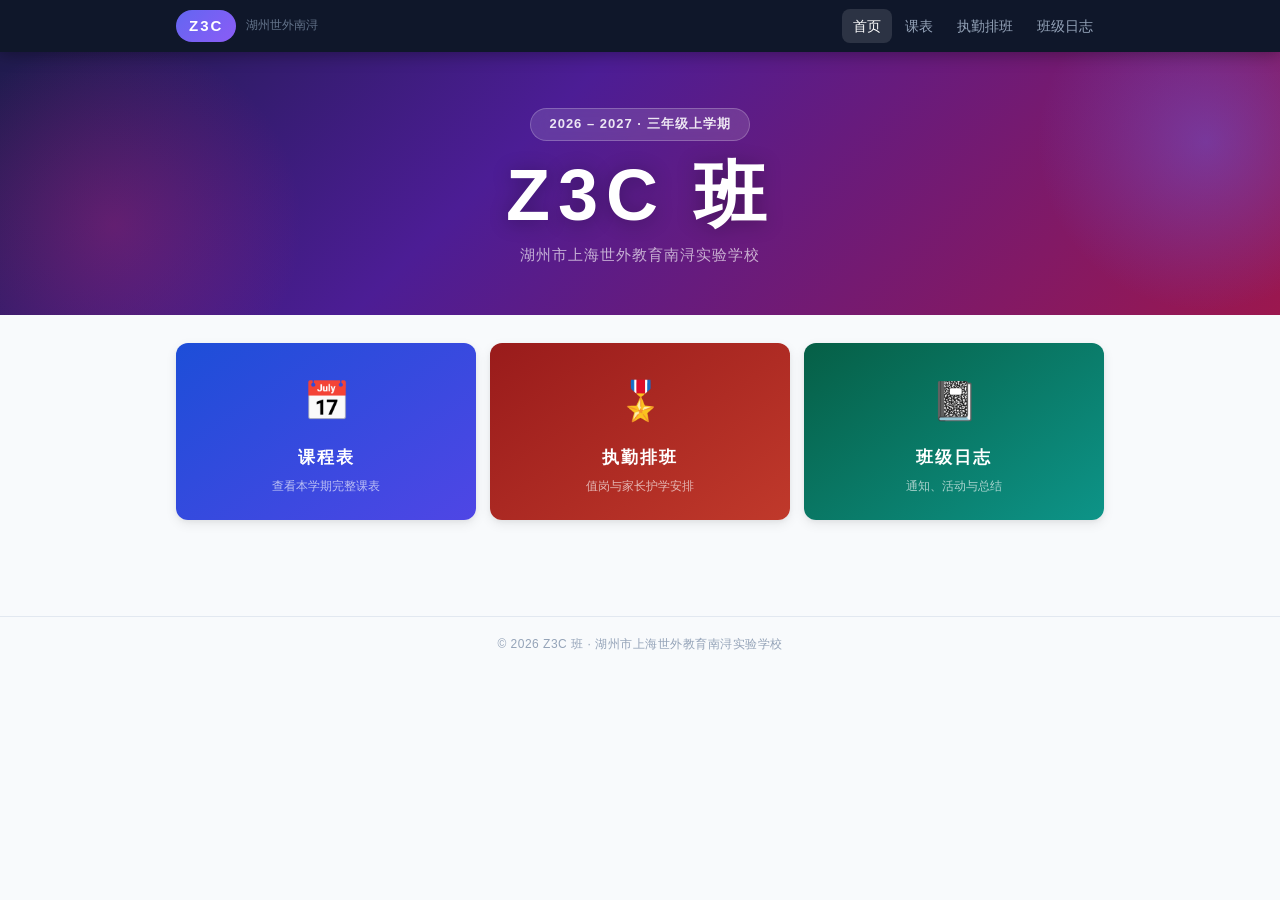
==== index.html @ 98ff059a "Add project files: HTML pages, CSS, and VSCode settings" ====
<!DOCTYPE html>
<html lang="zh-CN">
<head>
  <meta charset="UTF-8">
  <meta name="viewport" content="width=device-width, initial-scale=1.0">
  <title>Z3C 班 · 主页</title>
  <link rel="stylesheet" href="css/style.css">
</head>
<body>

<nav>
  <div class="nav-inner">
    <a class="nav-brand" href="index.html">
      <span class="class-badge">Z3C</span>
      <span class="school-name">湖州世外南浔</span>
    </a>
    <ul class="nav-links">
      <li><a href="index.html" class="active">首页</a></li>
      <li><a href="schedule.html">课表</a></li>
      <li><a href="duty.html">执勤排班</a></li>
      <li><a href="journal.html">班级日志</a></li>
    </ul>
  </div>
</nav>

<!-- Hero -->
<div class="hero">
  <div class="hero-inner">
    <div class="hero-chip">2026 – 2027 · 三年级上学期</div>
    <h1>Z3C 班</h1>
    <p class="hero-sub">湖州市上海世外教育南浔实验学校</p>
  </div>
</div>

<main class="page">
  <div class="nav-grid">
    <a href="schedule.html" class="nav-card nav-card-blue">
      <div class="card-icon">📅</div>
      <div class="card-label">课程表</div>
      <div class="card-desc">查看本学期完整课表</div>
    </a>
    <a href="duty.html" class="nav-card nav-card-red">
      <div class="card-icon">🎖️</div>
      <div class="card-label">执勤排班</div>
      <div class="card-desc">值岗与家长护学安排</div>
    </a>
    <a href="journal.html" class="nav-card nav-card-green">
      <div class="card-icon">📓</div>
      <div class="card-label">班级日志</div>
      <div class="card-desc">通知、活动与总结</div>
    </a>
  </div>
</main>

<footer>© 2026 Z3C 班 · 湖州市上海世外教育南浔实验学校</footer>

</body>
</html>
---- css/style.css ----
/* ─────────────────────────────────────────────
   Z3C 班级主页 · 全站样式
   Design: PPT-inspired · Mobile-first
───────────────────────────────────────────── */
:root {
  --indigo:   #4f46e5;
  --violet:   #7c3aed;
  --pink:     #db2777;
  --red:      #c0392b;
  --teal:     #0d9488;
  --amber:    #d97706;
  --slate-900:#0f172a;
  --slate-800:#1e293b;
  --slate-700:#334155;
  --slate-600:#475569;
  --slate-400:#94a3b8;
  --slate-300:#cbd5e1;
  --slate-200:#e2e8f0;
  --slate-100:#f1f5f9;
  --slate-50: #f8fafc;
  --white:    #ffffff;
  --r: 12px;
  --shadow-sm: 0 1px 3px rgba(0,0,0,.08), 0 1px 2px rgba(0,0,0,.05);
  --shadow:    0 4px 12px rgba(0,0,0,.08), 0 2px 4px rgba(0,0,0,.04);
  --shadow-lg: 0 12px 32px rgba(0,0,0,.12), 0 4px 8px rgba(0,0,0,.05);
}

*, *::before, *::after { box-sizing: border-box; margin: 0; padding: 0; }

html { -webkit-text-size-adjust: 100%; }

body {
  font-family: -apple-system, BlinkMacSystemFont, 'Segoe UI',
               'PingFang SC', 'Hiragino Sans GB', 'Microsoft YaHei', sans-serif;
  background: var(--slate-50);
  color: var(--slate-800);
  line-height: 1.6;
  -webkit-font-smoothing: antialiased;
  min-height: 100dvh;
}

/* ── Nav ─────────────────────────────────── */
nav {
  background: var(--slate-900);
  position: sticky;
  top: 0;
  z-index: 100;
  box-shadow: 0 2px 16px rgba(0,0,0,.35);
}
.nav-inner {
  max-width: 960px;
  margin: 0 auto;
  display: flex;
  align-items: center;
  padding: 0 16px;
  height: 52px;
  gap: 4px;
}
.nav-brand {
  text-decoration: none;
  margin-right: auto;
  display: flex;
  align-items: center;
  gap: 10px;
  flex-shrink: 0;
}
.nav-brand .class-badge {
  background: linear-gradient(135deg, #6366f1, #8b5cf6);
  color: white;
  font-size: 15px;
  font-weight: 800;
  padding: 4px 13px;
  border-radius: 20px;
  letter-spacing: 2px;
}
.nav-brand .school-name {
  font-size: 12px;
  font-weight: 500;
  color: #64748b;
  white-space: nowrap;
}
.nav-links { list-style: none; display: flex; gap: 2px; }
.nav-links a {
  display: block;
  padding: 6px 11px;
  color: #94a3b8;
  text-decoration: none;
  border-radius: 8px;
  font-size: 14px;
  font-weight: 500;
  transition: background .15s, color .15s;
  white-space: nowrap;
}
.nav-links a:hover, .nav-links a.active {
  background: rgba(255,255,255,.12);
  color: white;
}

/* ── Page wrapper ────────────────────────── */
.page {
  max-width: 960px;
  margin: 0 auto;
  padding: 0 16px 64px;
}

/* ── Hero ─────────────────────────────────
   Full-bleed gradient behind, contained text
─────────────────────────────────────────── */
.hero {
  position: relative;
  overflow: hidden;
  background: linear-gradient(135deg, #1e1b4b 0%, #4c1d95 40%, #9d174d 100%);
  padding: 56px 24px 48px;
  text-align: center;
  /* Extend edge-to-edge on mobile */
  margin-left: -16px;
  margin-right: -16px;
}
/* Decorative bokeh blobs */
.hero::before {
  content: '';
  position: absolute;
  top: -80px; right: -80px;
  width: 340px; height: 340px;
  border-radius: 50%;
  background: radial-gradient(circle, rgba(99,102,241,.4) 0%, transparent 70%);
  pointer-events: none;
}
.hero::after {
  content: '';
  position: absolute;
  bottom: -100px; left: -60px;
  width: 380px; height: 380px;
  border-radius: 50%;
  background: radial-gradient(circle, rgba(219,39,119,.28) 0%, transparent 70%);
  pointer-events: none;
}
.hero-inner { position: relative; z-index: 1; }
.hero-chip {
  display: inline-block;
  background: rgba(255,255,255,.13);
  border: 1px solid rgba(255,255,255,.22);
  color: rgba(255,255,255,.88);
  font-size: 13px;
  font-weight: 600;
  padding: 5px 18px;
  border-radius: 20px;
  letter-spacing: 1px;
  margin-bottom: 18px;
  backdrop-filter: blur(8px);
  -webkit-backdrop-filter: blur(8px);
}
.hero h1 {
  color: white;
  font-size: clamp(42px, 10vw, 72px);
  font-weight: 900;
  letter-spacing: 8px;
  margin-bottom: 12px;
  line-height: 1;
  text-shadow: 0 2px 20px rgba(0,0,0,.3);
}
.hero-sub {
  color: rgba(255,255,255,.65);
  font-size: clamp(13px, 3vw, 15px);
  letter-spacing: 1px;
}

/* ── Quick nav cards ─────────────────────── */
.nav-grid {
  display: grid;
  grid-template-columns: repeat(3, 1fr);
  gap: 14px;
  padding-top: 28px;
}
.nav-card {
  display: flex;
  flex-direction: column;
  align-items: center;
  text-align: center;
  text-decoration: none;
  border-radius: var(--r);
  padding: 28px 14px 24px;
  box-shadow: var(--shadow);
  transition: transform .2s ease, box-shadow .2s ease;
  position: relative;
  overflow: hidden;
}
.nav-card:active { transform: scale(.97); }
@media (hover: hover) {
  .nav-card:hover { transform: translateY(-4px); box-shadow: var(--shadow-lg); }
}
.nav-card-blue  { background: linear-gradient(145deg, #1d4ed8, #4f46e5); }
.nav-card-red   { background: linear-gradient(145deg, #991b1b, #c0392b); }
.nav-card-green { background: linear-gradient(145deg, #065f46, #0d9488); }
.nav-card .card-icon { font-size: 38px; margin-bottom: 12px; }
.nav-card .card-label {
  font-size: 17px;
  font-weight: 800;
  color: white;
  margin-bottom: 6px;
  letter-spacing: 2px;
}
.nav-card .card-desc { font-size: 12px; color: rgba(255,255,255,.65); }

/* ── Generic card ────────────────────────── */
.card {
  background: var(--white);
  border-radius: var(--r);
  box-shadow: var(--shadow);
  padding: 20px;
  margin-bottom: 16px;
}
.card-head {
  font-size: 16px;
  font-weight: 700;
  color: var(--slate-800);
  margin-bottom: 16px;
  display: flex;
  align-items: center;
  gap: 8px;
  padding-bottom: 12px;
  border-bottom: 2px solid var(--slate-100);
}

/* ── Page header (inner pages) ───────────── */
.page-header {
  padding: 28px 0 0;
  margin-bottom: 20px;
}
.page-header h1 {
  font-size: 24px;
  font-weight: 900;
  color: var(--slate-900);
  margin-bottom: 4px;
}
.page-header p { color: var(--slate-400); font-size: 13px; }

/* ── Section labels ──────────────────────── */
.section-block {
  display: flex;
  align-items: center;
  gap: 10px;
  margin: 22px 0 12px;
}
.section-block .s-dot {
  width: 11px; height: 11px;
  border-radius: 50%;
  flex-shrink: 0;
}
.section-block .s-label {
  font-size: 13px;
  font-weight: 700;
  letter-spacing: .5px;
  white-space: nowrap;
}
.section-block .s-line {
  flex: 1;
  height: 2px;
  border-radius: 2px;
}
.sec-past .s-dot   { background: var(--slate-300); }
.sec-past .s-label { color: var(--slate-400); }
.sec-past .s-line  { background: var(--slate-200); }
@keyframes pulse-border {
  0%, 100% {
    box-shadow: 0 0 0 0 rgba(192,57,43,.45),
                0 0 0 0 rgba(192,57,43,.2);
    border-color: #fca5a5;
  }
  50% {
    box-shadow: 0 0 0 4px rgba(192,57,43,.18),
                0 0 14px 2px rgba(192,57,43,.12);
    border-color: #c0392b;
  }
}

.sec-now-wrap {
  background: linear-gradient(135deg, #fef2f2, #fde8e8);
  border: 2px solid #fca5a5;
  border-radius: 10px;
  padding: 10px 14px;
  display: flex;
  align-items: center;
  gap: 10px;
  margin: 22px 0 12px;
  animation: pulse-border 2.4s ease-in-out infinite;
}
.sec-now-wrap .s-dot {
  width: 12px; height: 12px;
  border-radius: 50%;
  background: var(--red);
  flex-shrink: 0;
  box-shadow: 0 0 0 3px rgba(192,57,43,.2);
}
.sec-now-wrap .s-label {
  font-size: 14px;
  font-weight: 800;
  color: var(--red);
  letter-spacing: .5px;
}
.sec-now-wrap .s-badge {
  background: var(--red);
  color: white;
  font-size: 10px;
  font-weight: 700;
  padding: 2px 8px;
  border-radius: 10px;
  letter-spacing: .5px;
}
.sec-now-wrap .s-line {
  flex: 1;
  height: 2px;
  border-radius: 2px;
  background: linear-gradient(to right, #fca5a5, transparent);
}

/* ── Scroll container (tables) ───────────── */
.scroll-wrap {
  overflow-x: auto;
  -webkit-overflow-scrolling: touch;
  border-radius: var(--r);
  box-shadow: var(--shadow);
  position: relative;
  background: var(--white);
}
/* Gradient fade right-edge hint */
.scroll-wrap::after {
  content: '';
  position: absolute;
  top: 0; right: 0;
  width: 40px; height: 100%;
  background: linear-gradient(to right, transparent, rgba(255,255,255,.9));
  pointer-events: none;
  border-radius: 0 var(--r) var(--r) 0;
}
.scroll-hint {
  display: none;
  text-align: center;
  font-size: 11px;
  color: var(--slate-400);
  padding: 6px 0 0;
  letter-spacing: .5px;
}

/* ── Schedule table ──────────────────────── */
.sched-table {
  width: 100%;
  border-collapse: collapse;
  min-width: 720px;
  font-size: 15px;
  background: var(--white);
}
.sched-table thead tr:first-child th {
  background: #1e40af;
  color: white;
  font-size: 14px;
  font-weight: 600;
  padding: 13px 9px;
  text-align: center;
  white-space: nowrap;
}
.sched-table thead tr:first-child th:first-child { background: #1d3a8a; }
.sched-table thead tr.time-row th {
  background: #e8edf8;
  color: #475569;
  font-size: 12px;
  font-weight: 500;
  padding: 7px 8px;
  text-align: center;
  border-bottom: 2px solid #dde3f0;
  white-space: nowrap;
}
.sched-table td.day-cell {
  background: #1e40af;
  color: white;
  font-size: 20px;
  font-weight: 800;
  text-align: center;
  width: 44px;
  letter-spacing: 2px;
  border-right: 2px solid #1d3a8a;
}
.sched-table td.lunch-cell {
  background: #f1f5f9;
  text-align: center;
  vertical-align: middle;
  width: 60px;
  font-size: 12px;
  color: #94a3b8;
  font-weight: 600;
  line-height: 2;
  white-space: nowrap;
}
.sched-table td.subj-cell {
  padding: 10px 6px;
  text-align: center;
  vertical-align: middle;
  border: 1px solid #e8ecf5;
  min-width: 82px;
}
.sched-table tbody tr:hover td { filter: brightness(.97); }
.subj-tag {
  display: inline-block;
  font-size: 15px;
  font-weight: 700;
  padding: 3px 10px;
  border-radius: 999px;
  border: 1.5px solid currentColor;
  margin-bottom: 3px;
}
.subj-en    { font-size: 11px; color: #94a3b8; margin-bottom: 2px; display: block; }
.subj-teacher { font-size: 13px; color: #475569; display: block; }

/* Subject colour palette */
.s-chinese .subj-tag { background:#fff1f2; border-color:#fecdd3; color:#9f1239; }
.s-math    .subj-tag { background:#eff6ff; border-color:#bfdbfe; color:#1e40af; }
.s-english .subj-tag { background:#f0fdf4; border-color:#bbf7d0; color:#065f46; }
.s-science .subj-tag { background:#fefce8; border-color:#fef08a; color:#854d0e; }
.s-pe      .subj-tag { background:#fff7ed; border-color:#fed7aa; color:#9a3412; }
.s-music   .subj-tag { background:#fdf4ff; border-color:#e9d5ff; color:#6b21a8; }
.s-art     .subj-tag { background:#fef2f2; border-color:#fecaca; color:#991b1b; }
.s-moral   .subj-tag { background:#f0fdfa; border-color:#99f6e4; color:#134e4a; }
.s-labor   .subj-tag { background:#f7fee7; border-color:#d9f99d; color:#365314; }
.s-classic .subj-tag { background:#fefce8; border-color:#fde68a; color:#92400e; }
.s-club    .subj-tag { background:#ede9fe; border-color:#ddd6fe; color:#5b21b6; }
.s-after   .subj-tag { background:#f8fafc; border-color:#e2e8f0; color:#475569; }
.s-summary .subj-tag { background:#f1f5f9; border-color:#cbd5e1; color:#475569; }
.s-meeting .subj-tag { background:#fdf4ff; border-color:#e9d5ff; color:#6b21a8; }

/* ── Subject colour legend ───────────────── */
.subj-legend {
  display: flex;
  flex-wrap: wrap;
  gap: 8px;
  padding-top: 14px;
}
.subj-legend-item {
  font-size: 12px;
  font-weight: 600;
  padding: 3px 10px;
  border-radius: 999px;
  border: 1.5px solid currentColor;
}

/* ── Duty table ──────────────────────────── */
.duty-table-wrap {
  overflow-x: auto;
  -webkit-overflow-scrolling: touch;
  border-radius: var(--r);
  box-shadow: var(--shadow);
  background: var(--white);
  position: relative;
}
.duty-table-wrap::after {
  content: '';
  position: absolute;
  top: 0; right: 0;
  width: 32px; height: 100%;
  background: linear-gradient(to right, transparent, rgba(255,255,255,.85));
  pointer-events: none;
  border-radius: 0 var(--r) var(--r) 0;
}
.duty-table {
  width: 100%;
  border-collapse: collapse;
  font-size: 15px;
  min-width: 500px;
}
.duty-table thead tr { background: #f7f9fc; }
.duty-table thead th {
  padding: 11px 10px;
  font-weight: 600;
  color: #555;
  letter-spacing: .5px;
  border-bottom: 2px solid #e8ecf3;
  text-align: center;
  white-space: nowrap;
  font-size: 14px;
}
.duty-table thead th:first-child { border-radius: 8px 0 0 0; }
.duty-table thead th:last-child  { border-radius: 0 8px 0 0; }
.duty-table tbody tr { border-bottom: 1px solid #f0f3f8; transition: background .12s; }
.duty-table tbody tr:nth-child(even) { background: #f8f9fb; }
.duty-table tbody tr:hover { background: #fff0f0; }
.duty-table td {
  padding: 10px 8px;
  text-align: center;
  color: #333;
  vertical-align: middle;
  white-space: nowrap;
}

/* Student chips */
.chip {
  display: inline-flex;
  align-items: center;
  gap: 4px;
  padding: 5px 12px;
  border-radius: 20px;
  font-size: 15px;
  white-space: nowrap;
}
.chip .num {
  display: inline-flex;
  align-items: center;
  justify-content: center;
  width: 20px; height: 20px;
  border-radius: 50%;
  font-size: 11px;
  font-weight: 700;
  background: rgba(0,0,0,.12);
}
.chip-boy-past  { background:#f1f5f9; color:#475569; }
.chip-boy-now   { background:#dbeafe; color:#1e40af; }
.chip-girl-past { background:#ffd6e0; color:#1a1a1a; }
.chip-girl-now  { background:#ffb3c6; color:#1a1a1a; }

.wk-pill {
  display: inline-block;
  padding: 2px 10px;
  border-radius: 20px;
  font-size: 12px;
  font-weight: 600;
}
.wk-past { background:#f3f4f6; color:#9ca3af; }
.wk-now  { background:#fde8e8; color:#c0392b; }
.wk-sat  { background:#fef3c7; color:#d97706; }

.note-pill {
  font-size: 11px;
  padding: 2px 8px;
  border-radius: 10px;
  font-weight: 600;
}
.note-normal { background:#d1fae5; color:#065f46; }
.note-class  { background:#fef3c7; color:#d97706; }

/* ── Duty responsibility cards ───────────── */
.duty-cards {
  display: grid;
  grid-template-columns: 1fr 1fr;
  gap: 14px;
  margin-top: 8px;
}
.resp-card {
  background: var(--white);
  border-radius: var(--r);
  box-shadow: var(--shadow);
  padding: 18px 18px 14px;
}
.resp-head {
  display: flex;
  align-items: center;
  gap: 10px;
  margin-bottom: 12px;
  padding-bottom: 10px;
  border-bottom: 2px solid var(--slate-100);
}
.resp-icon { font-size: 22px; }
.resp-title { font-size: 14px; font-weight: 700; color: var(--slate-800); }
.resp-list { list-style: none; }
.resp-list li {
  display: flex;
  gap: 8px;
  padding: 6px 0;
  border-bottom: 1px solid var(--slate-100);
  font-size: 13px;
  color: var(--slate-700);
  line-height: 1.55;
  align-items: flex-start;
}
.resp-list li:last-child { border-bottom: none; padding-bottom: 0; }
.resp-num {
  flex-shrink: 0;
  display: inline-flex;
  align-items: center;
  justify-content: center;
  width: 20px; height: 20px;
  border-radius: 50%;
  font-size: 11px;
  font-weight: 700;
  margin-top: 1px;
}
.rn-red  { background:#fde8e8; color:#c0392b; }
.rn-blue { background:#dbeafe; color:#1e40af; }
.hl      { font-weight: 700; color: var(--slate-900); }
.hl-red  { font-weight: 700; color: #c0392b; }
.hl-en   { font-style: italic; color: #4f46e5; }

/* ── Legend row ──────────────────────────── */
.legend-row {
  display: flex;
  flex-wrap: wrap;
  gap: 14px;
  font-size: 12px;
  color: var(--slate-600);
  padding: 12px 0 4px;
  align-items: center;
}
.legend-row .legend-title { font-weight: 600; color: var(--slate-400); }
.legend-item { display: flex; align-items: center; gap: 5px; }
.ld { width:10px; height:10px; border-radius:50%; }
.ld-boy  { background:#93c5fd; }
.ld-girl { background:#f9a8d4; }
.ld-sat  { background:#fcd34d; }

/* ── Journal empty state ─────────────────── */
.empty-state {
  background: var(--white);
  border-radius: var(--r);
  box-shadow: var(--shadow);
  text-align: center;
  padding: 72px 24px;
  color: var(--slate-400);
  margin-top: 4px;
}
.empty-state .es-icon { font-size: 64px; margin-bottom: 18px; }
.empty-state .es-title {
  font-size: 18px;
  font-weight: 700;
  color: var(--slate-600);
  margin-bottom: 8px;
}
.empty-state .es-sub { font-size: 14px; line-height: 1.8; }

/* ── Footer ──────────────────────────────── */
footer {
  text-align: center;
  padding: 18px 16px;
  color: var(--slate-400);
  font-size: 12px;
  border-top: 1px solid var(--slate-200);
  margin-top: 32px;
  letter-spacing: .5px;
}

/* ── Responsive ──────────────────────────── */
@media (max-width: 600px) {
  .nav-brand .school-name { display: none; }
  .nav-links a { padding: 6px 7px; font-size: 13px; }

  .hero { padding: 40px 20px 36px; }
  .hero h1 { letter-spacing: 4px; }

  .page-header h1 { font-size: 20px; }

  /* Quick nav: 3 columns even on small phones */
  .nav-grid { gap: 10px; padding-top: 22px; }
  .nav-card { padding: 20px 8px 16px; }
  .nav-card .card-icon { font-size: 28px; margin-bottom: 8px; }
  .nav-card .card-label { font-size: 14px; letter-spacing: 1px; }
  .nav-card .card-desc { display: none; }

  /* Tables: show scroll hint on mobile */
  .scroll-hint { display: block; }

  /* Duty resp cards: stack on mobile */
  .duty-cards { grid-template-columns: 1fr; }

  /* Smaller chip text on narrow screens */
  .chip { font-size: 13px; padding: 4px 9px; }
}

@media (max-width: 400px) {
  .nav-links a { padding: 6px 5px; font-size: 12px; }
  .nav-brand .class-badge { font-size: 13px; padding: 3px 10px; }
}
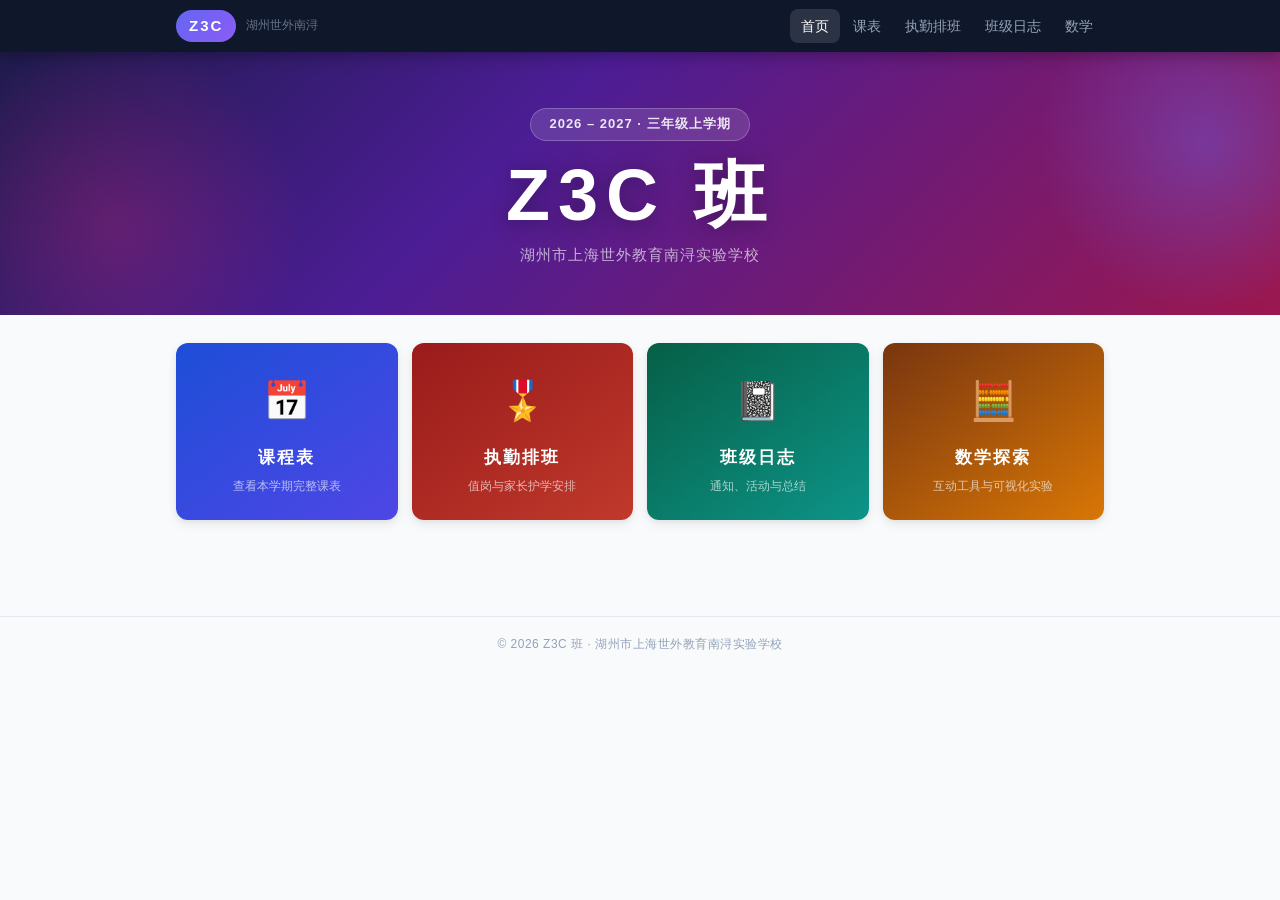
==== commit 20338018: "Add math module: 纸盒展开 interactive lab integrated as math page - Add math.html (math hub page) and ma" ====
--- a/index.html
+++ b/index.html
@@ -19,6 +19,7 @@
       <li><a href="schedule.html">课表</a></li>
       <li><a href="duty.html">执勤排班</a></li>
       <li><a href="journal.html">班级日志</a></li>
+      <li><a href="math.html">数学</a></li>
     </ul>
   </div>
 </nav>
@@ -49,6 +50,11 @@
       <div class="card-label">班级日志</div>
       <div class="card-desc">通知、活动与总结</div>
     </a>
+    <a href="math.html" class="nav-card nav-card-amber">
+      <div class="card-icon">🧮</div>
+      <div class="card-label">数学探索</div>
+      <div class="card-desc">互动工具与可视化实验</div>
+    </a>
   </div>
 </main>
 
--- a/css/style.css
+++ b/css/style.css
@@ -168,7 +168,7 @@
 /* ── Quick nav cards ─────────────────────── */
 .nav-grid {
   display: grid;
-  grid-template-columns: repeat(3, 1fr);
+  grid-template-columns: repeat(4, 1fr);
   gap: 14px;
   padding-top: 28px;
 }
@@ -192,6 +192,7 @@
 .nav-card-blue  { background: linear-gradient(145deg, #1d4ed8, #4f46e5); }
 .nav-card-red   { background: linear-gradient(145deg, #991b1b, #c0392b); }
 .nav-card-green { background: linear-gradient(145deg, #065f46, #0d9488); }
+.nav-card-amber { background: linear-gradient(145deg, #78350f, #d97706); }
 .nav-card .card-icon { font-size: 38px; margin-bottom: 12px; }
 .nav-card .card-label {
   font-size: 17px;
@@ -644,8 +645,8 @@
 
   .page-header h1 { font-size: 20px; }
 
-  /* Quick nav: 3 columns even on small phones */
-  .nav-grid { gap: 10px; padding-top: 22px; }
+  /* Quick nav: 2×2 on small phones */
+  .nav-grid { grid-template-columns: repeat(2, 1fr); gap: 10px; padding-top: 22px; }
   .nav-card { padding: 20px 8px 16px; }
   .nav-card .card-icon { font-size: 28px; margin-bottom: 8px; }
   .nav-card .card-label { font-size: 14px; letter-spacing: 1px; }
@@ -665,3 +666,96 @@
   .nav-links a { padding: 6px 5px; font-size: 12px; }
   .nav-brand .class-badge { font-size: 13px; padding: 3px 10px; }
 }
+
+/* ── Math tool cards ─────────────────────── */
+.math-tool-grid {
+  display: grid;
+  grid-template-columns: repeat(auto-fill, minmax(260px, 1fr));
+  gap: 16px;
+  padding-top: 4px;
+}
+.math-tool-card {
+  display: flex;
+  flex-direction: column;
+  text-decoration: none;
+  background: var(--white);
+  border-radius: var(--r);
+  box-shadow: var(--shadow);
+  padding: 22px 20px 18px;
+  border: 2px solid transparent;
+  transition: transform .2s ease, box-shadow .2s ease, border-color .2s ease;
+  position: relative;
+  overflow: hidden;
+}
+.math-tool-card::before {
+  content: '';
+  position: absolute;
+  top: 0; left: 0; right: 0;
+  height: 4px;
+  background: linear-gradient(90deg, #78350f, #d97706);
+}
+@media (hover: hover) {
+  .math-tool-card:hover {
+    transform: translateY(-4px);
+    box-shadow: var(--shadow-lg);
+    border-color: #fde68a;
+  }
+}
+.math-tool-card:active { transform: scale(.97); }
+.math-tool-top {
+  display: flex;
+  align-items: center;
+  justify-content: space-between;
+  margin-bottom: 14px;
+}
+.math-tool-icon { font-size: 40px; line-height: 1; }
+.math-tool-badge {
+  font-size: 11px;
+  font-weight: 700;
+  padding: 3px 10px;
+  border-radius: 20px;
+  background: #fef3c7;
+  color: #92400e;
+  letter-spacing: .5px;
+}
+.math-tool-name {
+  font-size: 20px;
+  font-weight: 900;
+  color: var(--slate-900);
+  margin-bottom: 8px;
+  letter-spacing: 1px;
+}
+.math-tool-desc {
+  font-size: 13px;
+  color: var(--slate-500, #64748b);
+  line-height: 1.65;
+  flex: 1;
+  margin-bottom: 16px;
+}
+.math-tool-footer {
+  display: flex;
+  align-items: center;
+  flex-wrap: wrap;
+  gap: 6px;
+}
+.math-tool-tag {
+  font-size: 11px;
+  font-weight: 600;
+  padding: 2px 9px;
+  border-radius: 20px;
+  background: var(--slate-100);
+  color: var(--slate-600);
+}
+.math-tool-launch {
+  margin-left: auto;
+  font-size: 13px;
+  font-weight: 700;
+  color: #d97706;
+}
+.math-more-hint {
+  text-align: center;
+  font-size: 12px;
+  color: var(--slate-400);
+  padding: 24px 0 0;
+  letter-spacing: .5px;
+}
